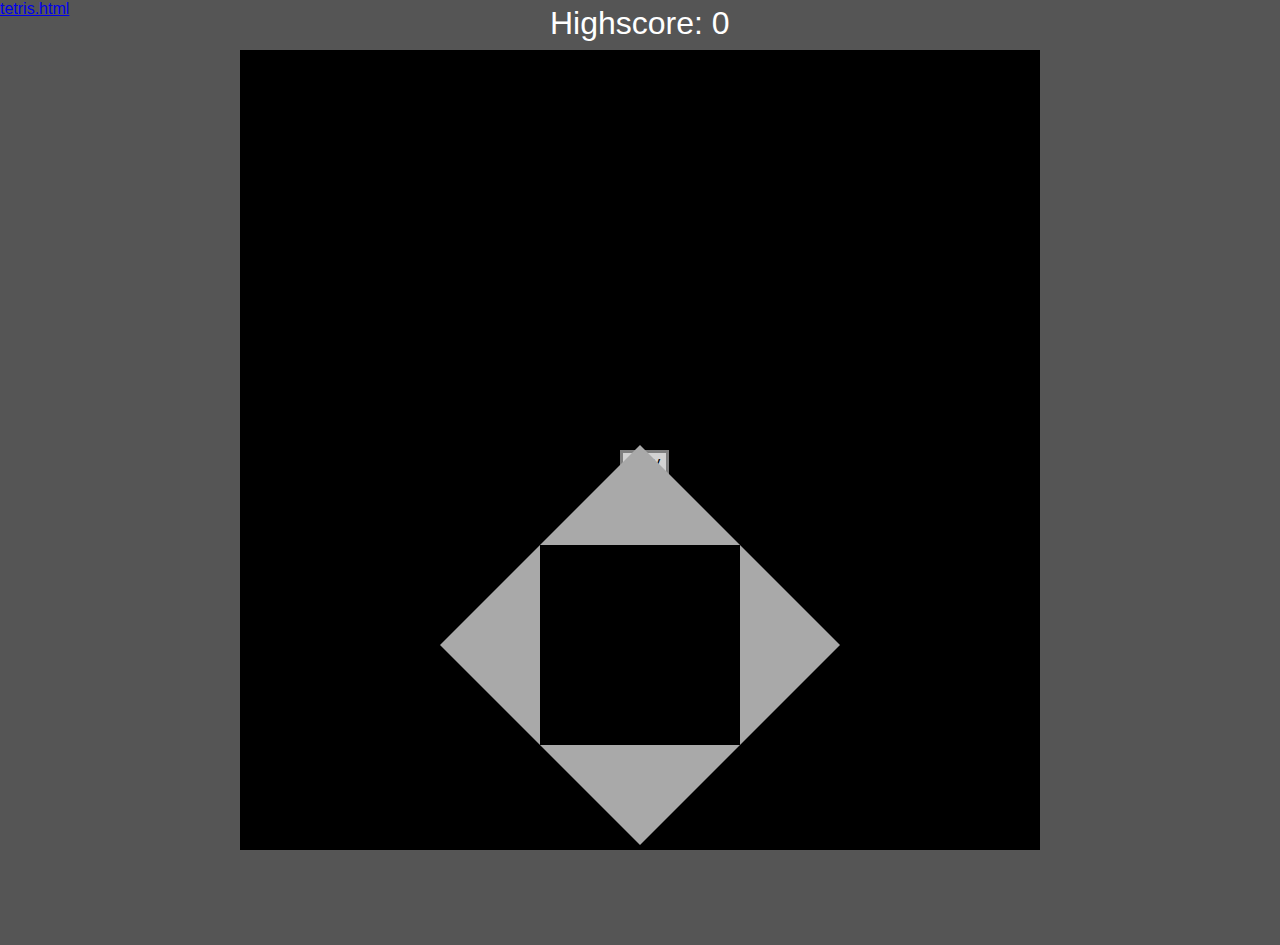
==== snake.html @ 45198c04 "Update and rename index.html to snake.html" ====
<html>
	<head>
		<title>jellymlg.github.io</title>
		<link rel="shortcut icon" type="image/x-icon" href="favicon.png">
		<script>
			var ctx=0;
			var update;
			var cooldown=0;
			var COOLDOWN;
			var SPEED;
			window.onload=function() {
				ctx=document.getElementById("gamearea").getContext("2d");
				if(navigator.userAgent.indexOf("Windows")!=-1) {
					document.onkeydown=function(){if(cooldown==0){game.playerTurn(event.key);}};
					COOLDOWN=5;
					SPEED=37;
				}else {
					document.getElementById("repo").style.display="none";
					document.getElementById("touch").style.display="block";
					document.getElementById("up").addEventListener("click",function(){game.playerTurn("ArrowUp")});
					document.getElementById("down").addEventListener("click",function(){game.playerTurn("ArrowDown")});
					document.getElementById("right").addEventListener("click",function(){game.playerTurn("ArrowRight")});
					document.getElementById("left").addEventListener("click",function(){game.playerTurn("ArrowLeft")});
					SPEED=57;
					COOLDOWN=3;
				}
			}
			setInterval(function(){if(cooldown!=0){cooldown--;}},COOLDOWN);
			function startGame(reset) {
				ctx.fillStyle="black";
				ctx.fillRect(0,0,800,800);
				game.randomStartPos(150,650);
				game.randomStartDir();
				game.playerStart();
				game.foodGen();
				if(reset==true) {
					document.getElementById("reset").style.display="none";
					game.score=0;
					update=setInterval(newFrame,SPEED);
				}else {
					document.getElementById("play").style.display="none";
					update=setInterval(newFrame,SPEED);
				}
			}
			var game={
				score:0,
				playerStartPos:[],
				playerPos:[],
				direction:"",
				playerTail:[],
				maxLength:5,
				updateScore: function() {
					ctx.fillStyle="white";
					ctx.font="30px Arial";
					ctx.fillText(game.score,700,40);
				},
				randomStartPos: function(min,max) {
					game.playerStartPos[0]=Math.floor(Math.floor(Math.random()*(max-min)+min)/10)*10;
					game.playerStartPos[1]=Math.floor(Math.floor(Math.random()*(max-min)+min)/10)*10;
				},
				randomStartDir: function() {
					let d=Math.floor(Math.random()*10);
					let random=["up","down","right","left","up","down","right","left","up","down"];
					game.direction=random[d];
				},
				playerStart: function() {
					ctx.fillStyle="white";
					ctx.fillRect(game.playerStartPos[0],game.playerStartPos[1],10,10);
					game.playerPos[0]=game.playerStartPos[0];
					game.playerPos[1]=game.playerStartPos[1];
				},
				playerMove: function() {
					ctx.fillStyle="white";
					game.playerTail[game.playerTail.length]=game.playerPos[0];
					game.playerTail[game.playerTail.length]=game.playerPos[1];
					switch(game.direction) {
						case "up":
							game.playerPos[1]-=10
							ctx.fillRect(game.playerPos[0],game.playerPos[1],10,10);
							break;
						case "down":
							game.playerPos[1]+=10;
							ctx.fillRect(game.playerPos[0],game.playerPos[1],10,10);
							break;
						case "right":
							game.playerPos[0]+=10;
							ctx.fillRect(game.playerPos[0],game.playerPos[1],10,10);
							break;
						case "left":
							game.playerPos[0]-=10;
							ctx.fillRect(game.playerPos[0],game.playerPos[1],10,10);
							break;
					}
				},
				playerTurn: function(key) {
					cooldown=COOLDOWN;
					switch(key) {
						case "ArrowUp":
							if(game.direction!="down") {
								game.direction="up";
							}
							break;
						case "ArrowDown":
							if(game.direction!="up") {
								game.direction="down";
							}
							break;
						case "ArrowRight":
							if(game.direction!="left") {
								game.direction="right";
							}
							break;
						case "ArrowLeft":
							if(game.direction!="right") {
								game.direction="left";
							}
							break;
					}
				},
				foodGen: function() {
					game.randomStartPos(20,780);
				},
				hungry: function() {
					if(game.playerPos[0]==game.playerStartPos[0] && game.playerPos[1]==game.playerStartPos[1]) {
						game.foodGen();
						game.maxLength+=2;
						game.score++;
					}
				},
				drawTail: function() {
					if(game.playerTail.length>game.maxLength*2) {
						game.playerTail.splice(0,2);
					}
					ctx.fillStyle="white";
					for(let i=0;i<game.playerTail.length;i+=2) {
						ctx.fillRect(game.playerTail[i],game.playerTail[i+1],10,10);
					}
					ctx.fillStyle="red";
					ctx.fillRect(game.playerStartPos[0],game.playerStartPos[1],10,10);
				},
				isPlayerDead: function() {
					let die=false;
					for(i=0;i<game.playerTail.length;i++) {
						if(i%2==0) {
							if(game.playerPos[0]==game.playerTail[i] && game.playerPos[1]==game.playerTail[i+1]) {
								die=true;
								break;
							}
						}
					}
					if(game.playerPos[0]==800 || game.playerPos[1]==800 || game.playerPos[0]==0 || game.playerPos[1]==0 || die==true) {
						clearInterval(update);
						game.maxLength=5;
						game.playerTail=[];
						document.getElementById("reset").style.display="inline-block";
						if(game.score>parseInt(document.getElementById("highscore").innerText.split(" ")[1])) {
							document.getElementById("highscore").innerText="Highscore: "+game.score;
						}
					}
				}
			};
			function newFrame() {
				ctx.fillStyle="black";
				ctx.fillRect(0,0,800,800);
				game.updateScore();
				game.playerMove();
				game.drawTail();
				game.hungry();
				game.isPlayerDead();
			}
		</script>
		<style>
			body {
				background-color: #555;
				font-family: arial;
				margin: 0px;
				overflow: hidden;
			}
			#container {
				position: absolute;
				top: calc((100% - 800px) / 2);
				left: calc((100% - 800px) / 2);
			}
			#gamearea {
				background-color: black;
			}
			#reset,#play {
				outline: none;
				background-color: lightgray;
				font-size: 100%;
				border: 3px solid gray;
				position: absolute;
				left: 47.5%;
				top: 50%;
				transition: 0.5s;
			}
			#reset:hover,#play:hover {
				transition: 0.5s;
				background-color: gray;
				border-color: #555;
				cursor: pointer;
			}
			#highscore {
				color: white;
				font-size: 32px;
				position: absolute;
				margin: 0px;
				height: 40px;
				width: 180px;
				top: calc((100% - 800px) / 4 - 20px);
				left: calc(100% / 2 - 90px);
			}
			#repo {
				position: absolute;
				margin: 0px;
				font-size: 32px;
				height: 40px;
				width: 370px;
				bottom: calc((100% - 800px) / 4 - 20px);
				left: calc(100% / 2 - 185px);
			}
			#touch {
				display: none;
				position: absolute;
   				width: 600px;
				height: 600px;
				left: calc(50% - 300px);
				bottom: -5%;
			}
			.triangle {
				width: 0px;
				border: 100px solid transparent;
			}
			.triangle:active {
				border-color: rgba(50,50,50,0.5);
			}
			#up {
				border-bottom: 100px solid darkgray;
    				margin-left: 200px;
			}
			#left {
			    	border-right: 100px solid darkgray;
    				float: left;
			}
			#right {
				border-left: 100px solid darkgray;
    				float: right;
			}
			#down {
				border-top: 100px solid darkgray;
    				margin-left: 200px;
    				margin-top: 200px;
			}
		</style>
	</head>
	<body>
		<p><a href="tetris.html">tetris.html</a></p>
		<p id="highscore">Highscore: 0</p>
		<p id="repo">
			<a href="https://github.com/jellymlg" target="_blank">https://github.com/jellymlg</a>
		</p>
		<div id="container">
			<canvas id="gamearea" width="800px" height="800px"></canvas>
			<button id="play" onclick="startGame(false)" style="display: inline-block;">Play</button>
			<button id="reset" onclick="startGame(true)" style="display: none;">Restart</button>
		</div>
		<div id="touch">
            		<div class="triangle" id="up"></div>
            		<div class="triangle" id="left"></div>
			<div class="triangle" id="right"></div>
			<div class="triangle" id="down"></div>
        	</div>
	</body>
</html>
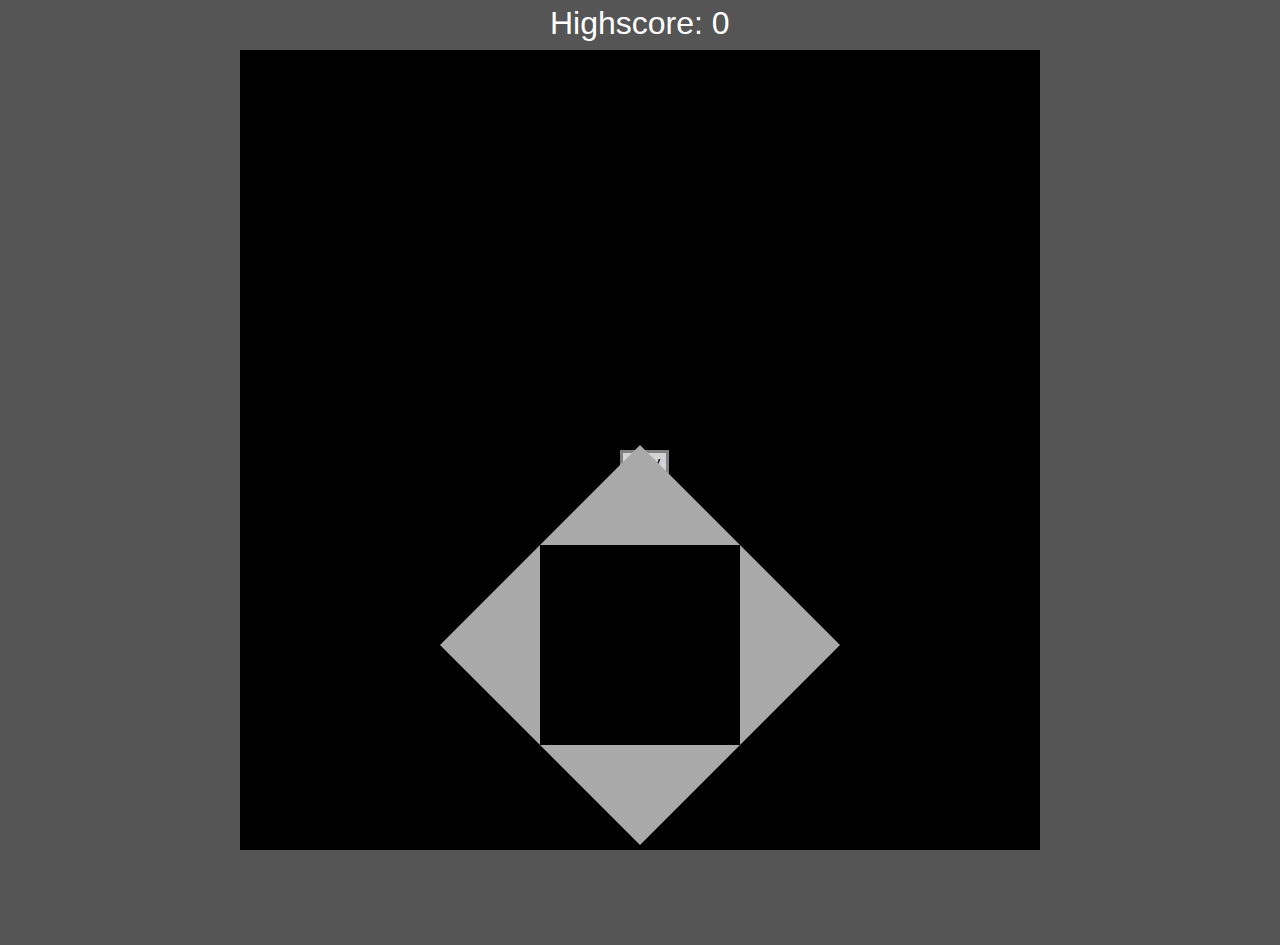
==== commit 92178efa: "Update snake.html" ====
--- a/snake.html
+++ b/snake.html
@@ -1,6 +1,6 @@
 <html>
 	<head>
-		<title>jellymlg.github.io</title>
+		<title>Snake</title>
 		<link rel="shortcut icon" type="image/x-icon" href="favicon.png">
 		<script>
 			var ctx=0;
@@ -254,7 +254,6 @@
 		</style>
 	</head>
 	<body>
-		<p><a href="tetris.html">tetris.html</a></p>
 		<p id="highscore">Highscore: 0</p>
 		<p id="repo">
 			<a href="https://github.com/jellymlg" target="_blank">https://github.com/jellymlg</a>
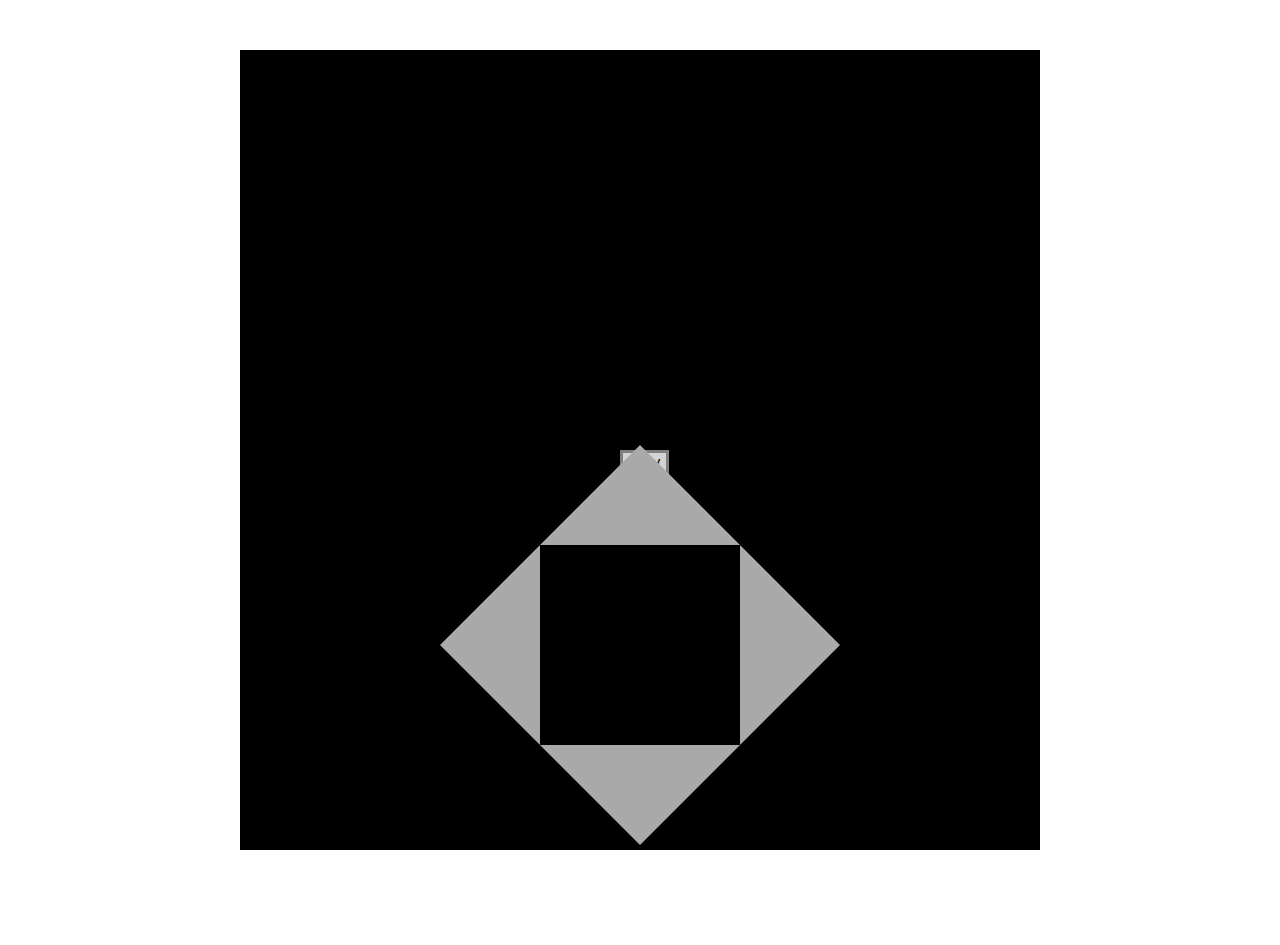
==== commit 307df2f2: "Update snake.html" ====
--- a/snake.html
+++ b/snake.html
@@ -169,13 +169,8 @@
 				game.isPlayerDead();
 			}
 		</script>
+		<link rel="stylesheet" href="base.css">
 		<style>
-			body {
-				background-color: #555;
-				font-family: arial;
-				margin: 0px;
-				overflow: hidden;
-			}
 			#container {
 				position: absolute;
 				top: calc((100% - 800px) / 2);
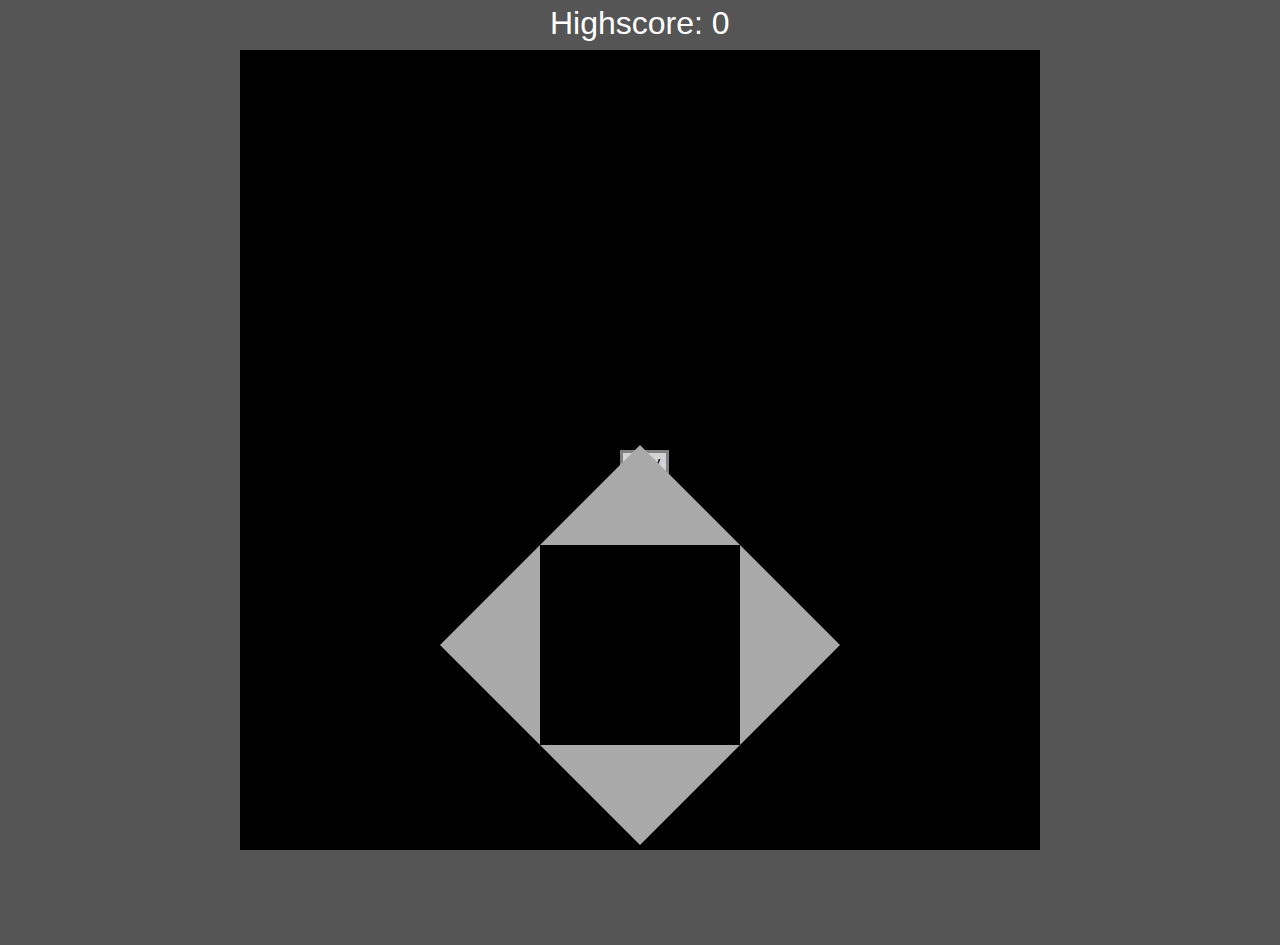
==== commit 53f05b20: "Update snake.html" ====
--- a/snake.html
+++ b/snake.html
@@ -1,7 +1,7 @@
 <html>
 	<head>
 		<title>Snake</title>
-		<link rel="shortcut icon" type="image/x-icon" href="favicon.png">
+		<link rel="shortcut icon" type="image/x-icon" href="favicon_snake.png">
 		<script>
 			var ctx=0;
 			var update;
--- a/base.css
+++ b/base.css
@@ -0,0 +1,16 @@
+body {
+	background-color: #555;
+	font-family: arial;
+	margin: 0px;
+	overflow: hidden;
+}
+a {
+	text-decoration: none;
+	color: orangered;
+	transition: 0.5s;
+}
+a:hover {
+	text-decoration: underline;
+	color: coral;
+	transition: 0.5s;
+}
